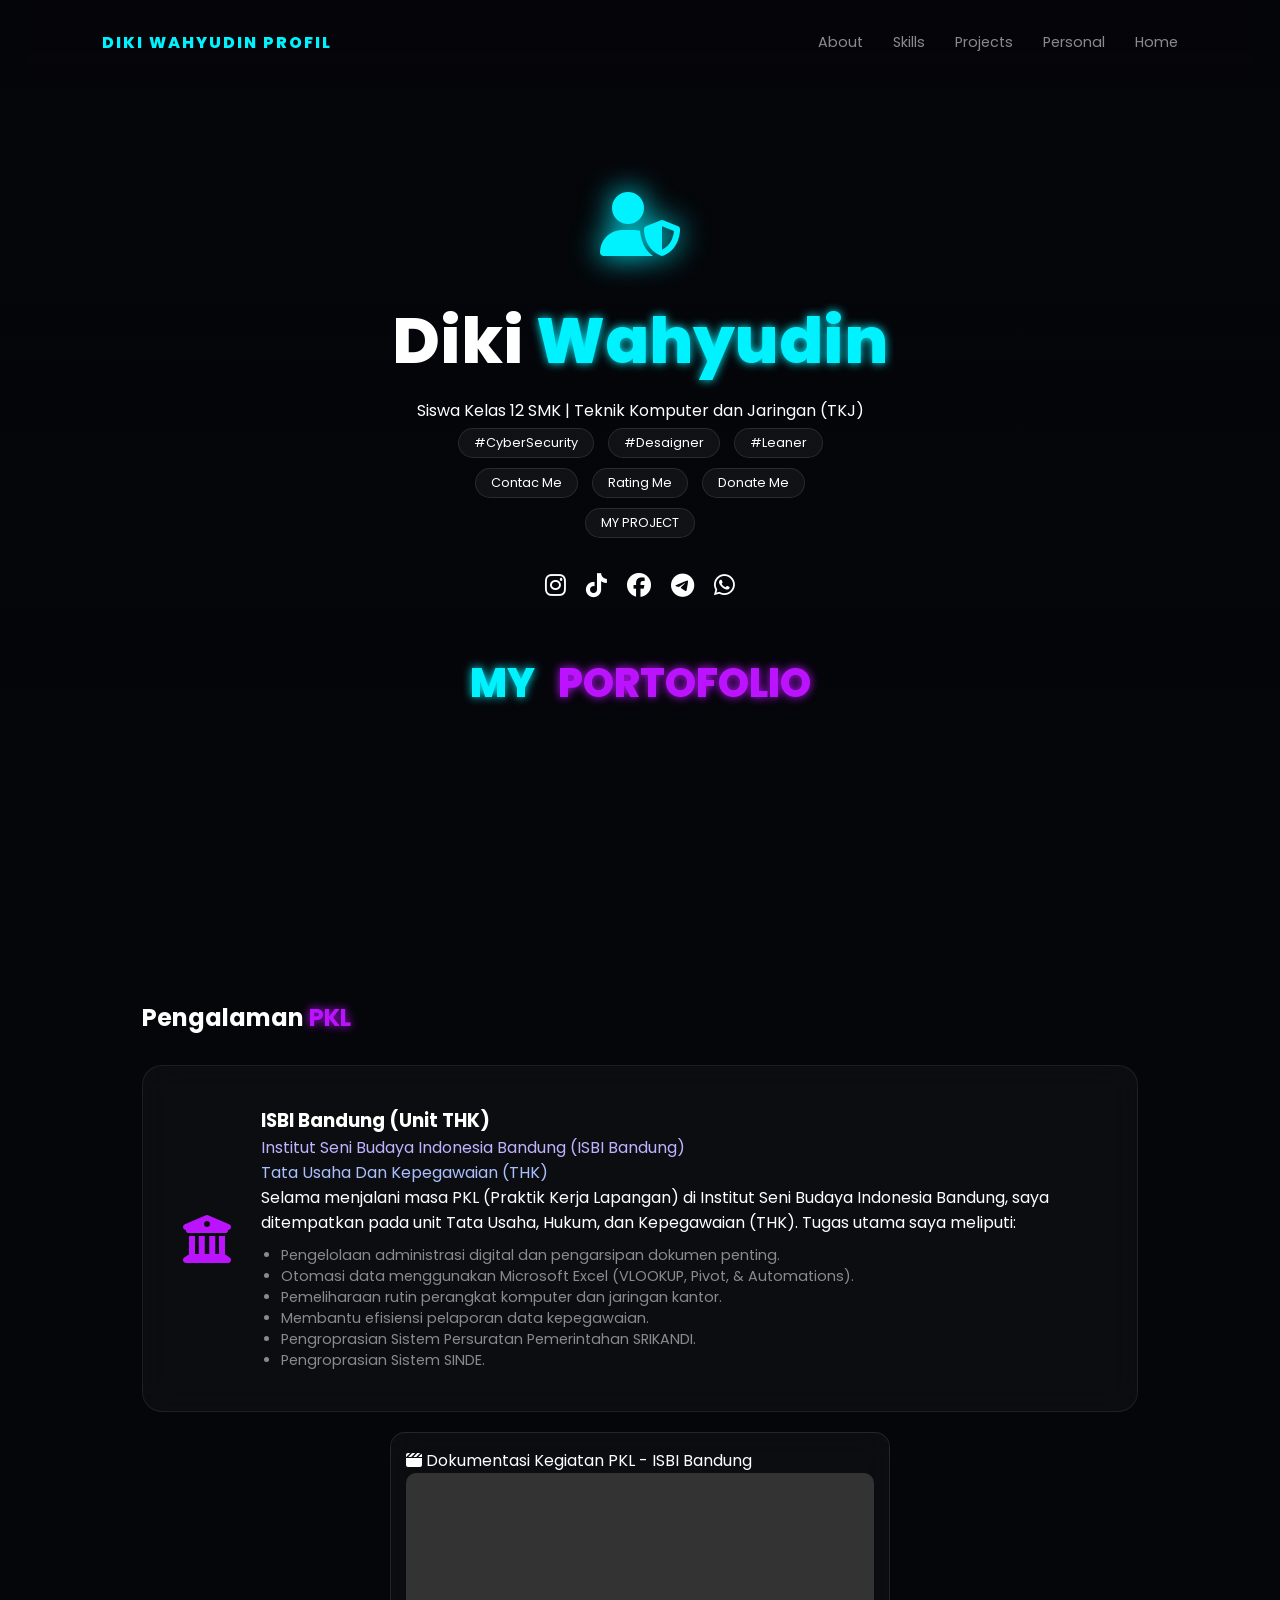
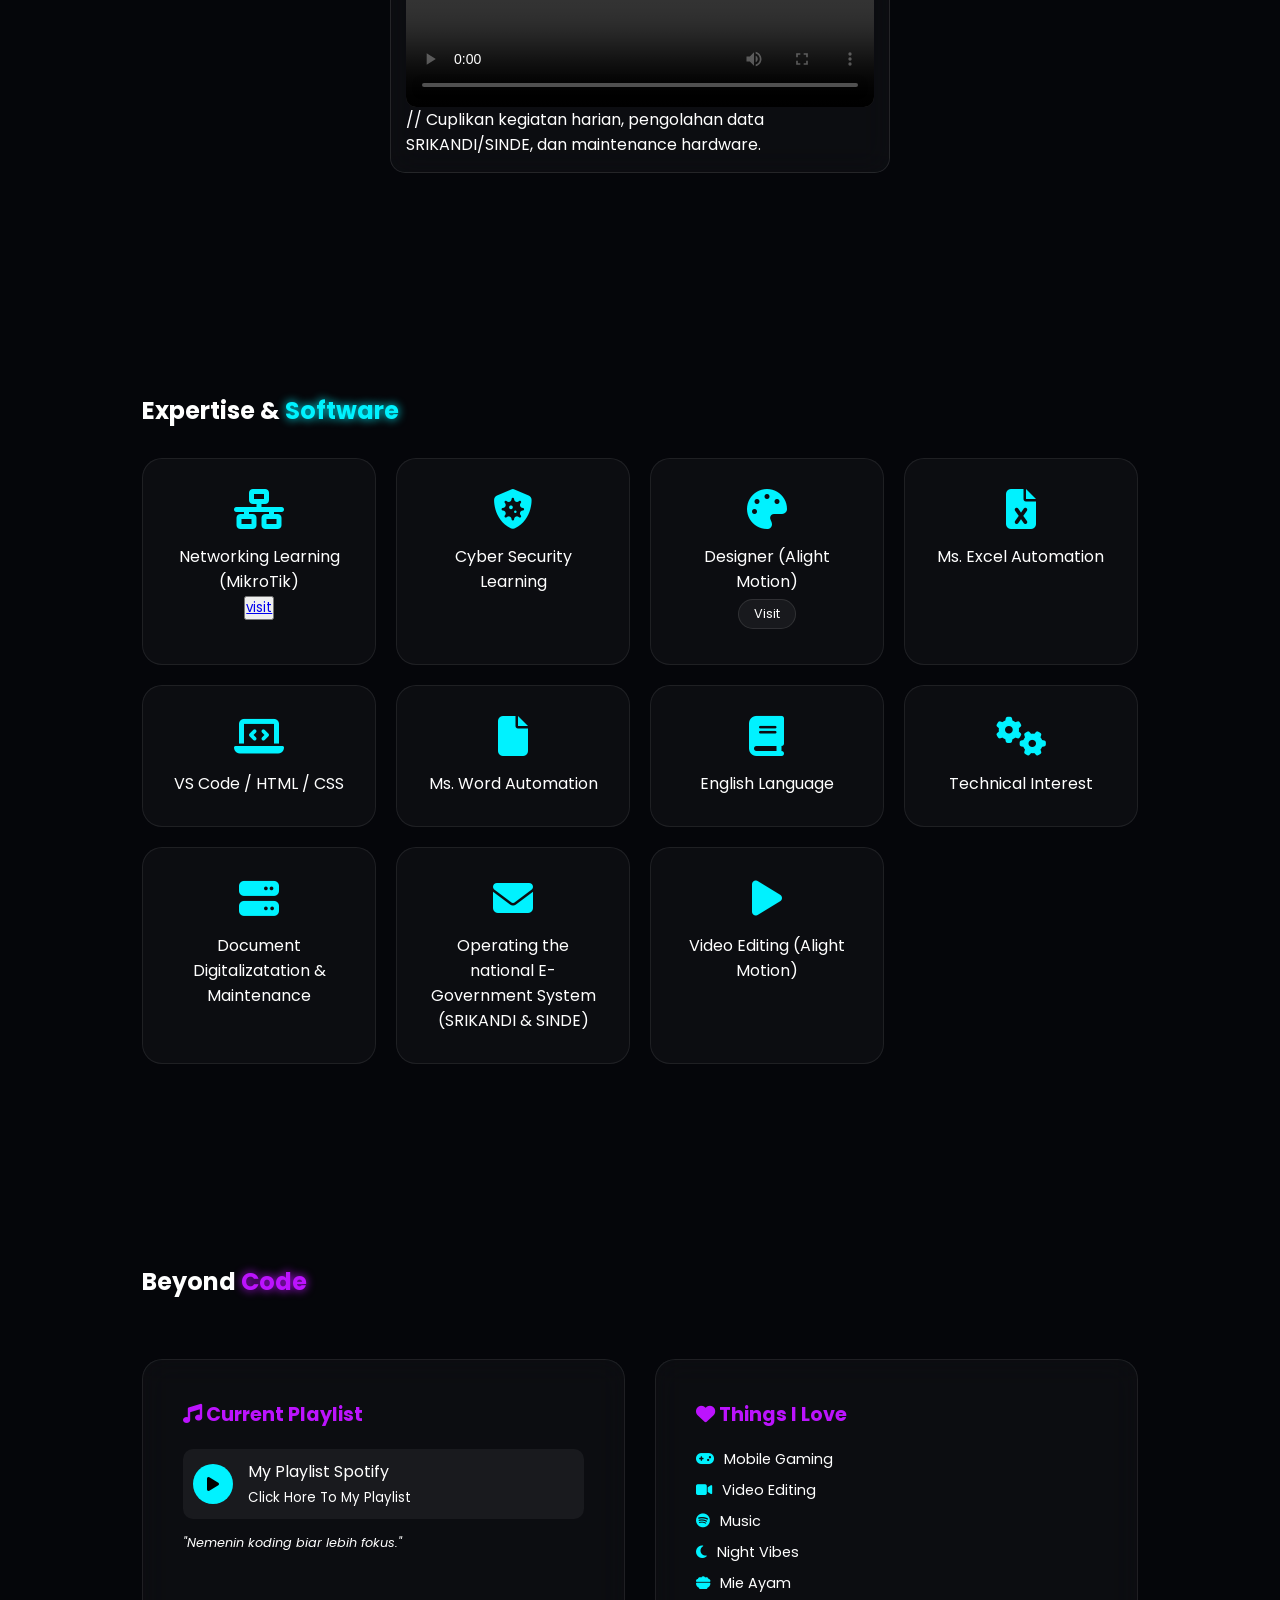
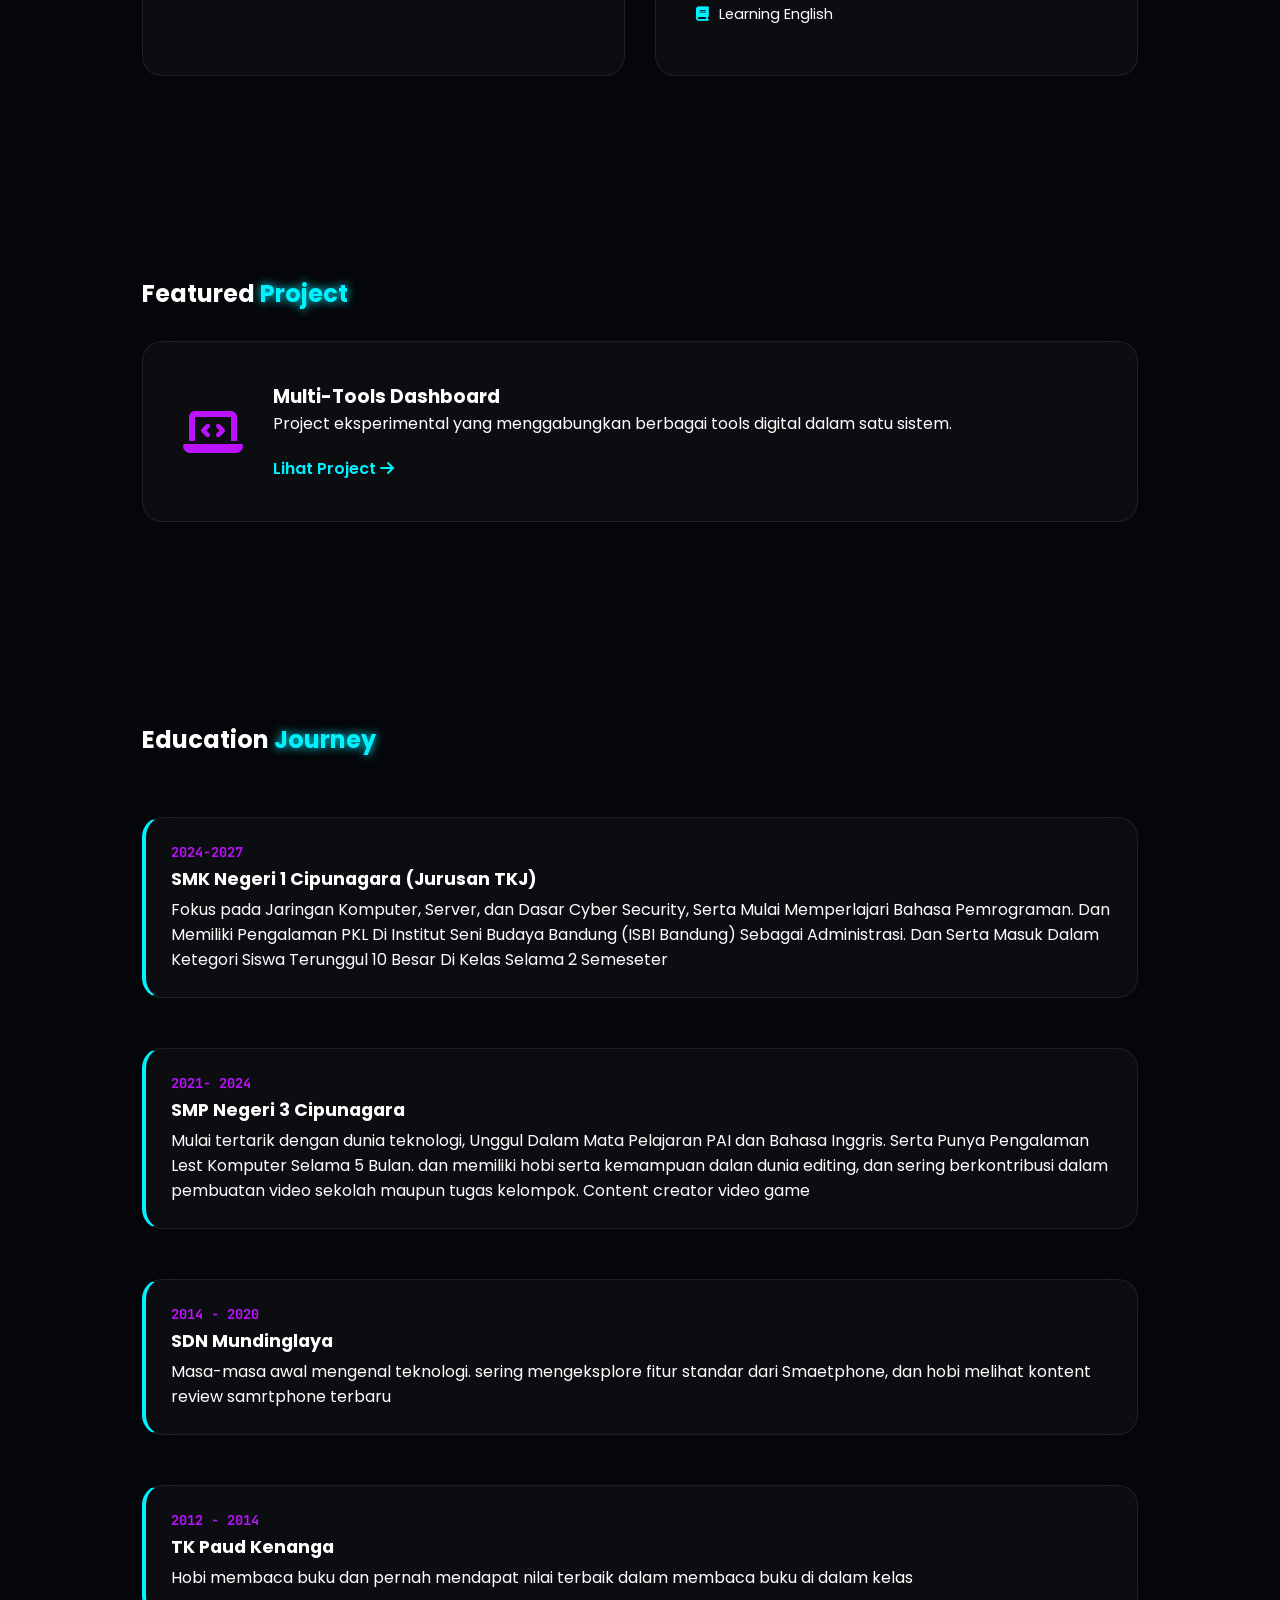
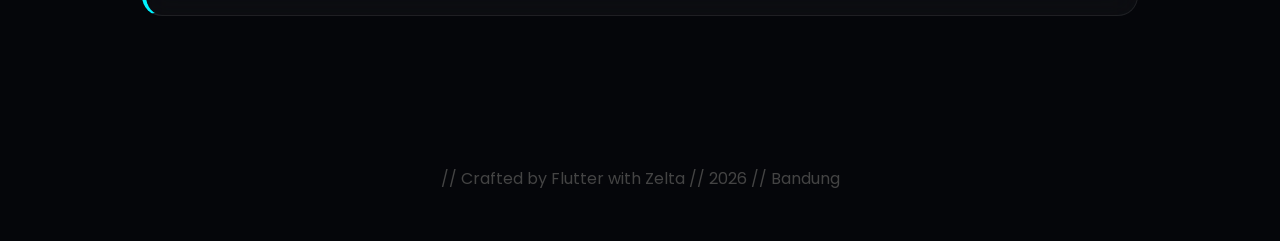
==== index.html @ 9cba92ae "Add files via upload" ====
<!DOCTYPE html>
<html lang="id">
<head>
    <meta charset="UTF-8">
    <meta name="viewport" content="width=device-width, initial-scale=1.0">
    <title>Diki Wahyudin | Cyber Portfolio</title>
    <link rel="stylesheet" href="Portofolio.css">
    <link rel="stylesheet" href="https://cdnjs.cloudflare.com/ajax/libs/font-awesome/6.4.0/css/all.min.css">
    <link rel="stylesheet" href="https://fonts.googleapis.com/css2?family=Poppins:wght@300;400;600;800&family=JetBrains+Mono:wght@400;700&display=swap">
</head>
<body>
    <div class="video-container">
        <video autoplay muted loop playsinline class="video-bg">
            <source src="SABER.mp4" type="video/mp4">
        </video>
        <div class="video-overlay"></div>
    </div>
    <nav>
        <div class="logo">DIKI WAHYUDIN PROFIL</div>
        <div class="nav-links">
            <a href="#about">About</a>
            <a href="#skills">Skills</a>
            <a href="#projects">Projects</a>
            <a href="#personal">Personal</a>
            <a href="tools.html">Home</a>
        </div>
    </nav>
    <section class="hero reveal">
        <div class="profile-glow">
            <i class="fa-solid fa-user-shield"></i>
        </div>
        <h1>Diki <span class="accent-neon">Wahyudin</span></h1>
        <p>Siswa Kelas 12 SMK | Teknik Komputer dan Jaringan (TKJ)</p>
        <div class="hero-tags">
            <span class="tag">#CyberSecurity</span>
            <span class="tag">#Desaigner</span>
            <span class="tag">#Leaner</span><br>
            <a href="CONTACT.html" class="tag" style="text-decoration: none; color: white;">Contac Me</a>
            <a href="RATING.html" class="tag" style="text-decoration: none; color: white;">Rating Me</a>
            <a href="DONATE.html" class="tag" style="text-decoration: none; color: white;">Donate Me</a><br>
            <a href="tools.html" class="tag" style="text-decoration: none; color: white;">MY PROJECT </a>
        </div>
        <div class="social-links">
            <a href="https://www.instagram.com/dik.whydn?igsh=MTRkbHQxcnlxb20zOQ==" target="_blank"><i class="fa-brands fa-instagram"></i></a>
            <a href="https://www.tiktok.com/@fdikiwahyudin?_t=ZS-90j4WsXjA87&_r=1" target="_blank"><i class="fa-brands fa-tiktok"></i></a>
            <a href="https://www.facebook.com/share/1D2dwnJ7a6/" target="_blank"><i class="fa-brands fa-facebook"></i></a>
            <a href="https://t.me/ZeltaSparkle" target="_blank"><i class="fa-brands fa-telegram"></i></a>
            <a href="CONTACT.html"><i class="fa-brands fa-whatsapp"></i></a>
        </div><br><br>
        <h1 style="font-size: 40px; word-spacing: 15px;" class="accent-neon">MY <span class="accent-purple">PORTOFOLIO</span></h1>
    </section>
    <section id="about" class="section-container">
        <h2 class="reveal">Pengalaman <span class="accent-purple">PKL</span></h2>
        <div class="card reveal wide-card">
            <div class="card-content">
                <i class="fa-solid fa-building-columns icon-big"></i>
                <div class="text-group">
                    <h3>ISBI Bandung (Unit THK)</h3>
                    <p style="color: rgb(192, 178, 255);">Institut Seni Budaya Indonesia Bandung (ISBI Bandung) </p>
                    <p style="color: rgb(169, 192, 255);">Tata Usaha Dan Kepegawaian (THK) </p>
                    <p>Selama menjalani masa PKL (Praktik Kerja Lapangan) di Institut Seni Budaya Indonesia Bandung, saya ditempatkan pada unit Tata Usaha, Hukum, dan Kepegawaian (THK). Tugas utama saya meliputi:</p>
                    <ul style="color: var(--text-dim); margin-left: 20px; font-size: 0.9rem; margin-top: 10px;">
                        <li>Pengelolaan administrasi digital dan pengarsipan dokumen penting.</li>
                        <li>Otomasi data menggunakan Microsoft Excel (VLOOKUP, Pivot, & Automations).</li>
                        <li>Pemeliharaan rutin perangkat komputer dan jaringan kantor.</li>
                        <li>Membantu efisiensi pelaporan data kepegawaian.</li>
                        <li>Pengroprasian Sistem Persuratan Pemerintahan SRIKANDI.</li>
                        <li>Pengroprasian Sistem SINDE.</li>
                    </ul>
                </div>
            </div>
        </div>
        <div class="card reveal video-project-card">
    <div class="video-header">
        <i class="fa-solid fa-clapperboard"></i>
        <span>Dokumentasi Kegiatan PKL - ISBI Bandung</span>
    </div>
    <div class="video-wrapper">
        <video controls class="main-video">
            <source src="PKL.mp4" type="video/mp4">
            Browser kamu nggak mendukung tag video nih.
        </video>
    </div>
    <p class="video-caption">// Cuplikan kegiatan harian, pengolahan data SRIKANDI/SINDE, dan maintenance hardware.</p>
</div>
    </section>
    <section id="skills" class="section-container">
        <h2 class="reveal">Expertise & <span class="accent-neon">Software</span></h2>
        <div class="skill-grid">
            <div class="skill-item reveal">
                <i class="fa-solid fa-network-wired"></i>
                <span>Networking Learning (MikroTik)</span><br>
                <button><a href="tools.html">visit</a></button>
            </div>
            <div class="skill-item reveal">
                <i class="fa-solid fa-shield-virus"></i>
                <span>Cyber Security Learning</span>
            </div>
            <div class="skill-item reveal">
                <i class="fa-solid fa-palette"></i>
                <span>Designer (Alight Motion)</span><br>
                <a href="alightmotion.html" class="tag" style="text-decoration: none; color: white;">Visit</a>
            </div>
            <div class="skill-item reveal">
                <i class="fa-solid fa-file-excel"></i>
                <span>Ms. Excel Automation</span>
            </div>
            <div class="skill-item reveal">
                <i class="fa-solid fa-laptop-code"></i>
                <span>VS Code / HTML / CSS</span>
            </div>
            <div class="skill-item reveal">
                <i class="fa-solid fa-file"></i>
                <span>Ms. Word Automation</span>
            </div>
           <div class="skill-item reveal">
                <i class="fa-solid fa-book"></i>
                <span>English Language</span>
            </div>
            <div class="skill-item reveal">
                <i class="fa-solid fa-gears"></i>
                <span>Technical Interest</span>
            </div>
            <div class="skill-item reveal">
                <i class="fa-solid fa-server"></i>
                <span>Document Digitalizatation & Maintenance</span>
            </div>
            <div class="skill-item reveal">
                <i class="fa-solid fa-envelope"></i>
                <span>Operating the national E-Government System (SRIKANDI & SINDE)</span>
            </div>
             <div class="skill-item reveal">
                <i class="fa-solid fa-play"></i>
                <span>Video Editing (Alight Motion)</span>
            </div>
            
        </div>
    </section>
    <section id="personal" class="section-container">
        <h2 class="reveal">Beyond <span class="accent-purple">Code</span></h2>
        <div class="personal-grid" onclick="window.location.href='https://open.spotify.com/playlist/7A0uGa5DHM8zjYmPi2gndk?si=b6f88e91cdd64691';">
            <div class="card reveal personal-card">
                <h3><i class="fa-solid fa-music"></i> Current Playlist</h3>
                <div class="playlist-item">
                    <div class="music-icon"><i class="fa-solid fa-play"></i></div>
                    <div>
                        <p class="song-title">My Playlist Spotify </p>
                        <small>Click Hore To My Playlist</small>
                    </div>
                </div>
                <p style="margin-top: 15px; font-size: 0.8rem; font-style: italic;">"Nemenin koding biar lebih fokus."</p>
            </div>
            <div class="card reveal personal-card">
                <h3><i class="fa-solid fa-heart"></i> Things I Love</h3>
                <ul class="hobby-list">
                    <li><i class="fa-solid fa-gamepad"></i> Mobile Gaming</li>
                    <li><i class="fa-solid fa-video"></i> Video Editing</li>
                    <li><i class="fa-brands fa-spotify"></i> Music</li>
                    <li><i class="fa-solid fa-moon"></i> Night Vibes</li>
                    <li><i class="fa-solid fa-bowl-food"></i> Mie Ayam</li>
                    <li><i class="fa-solid fa-book"></i> Learning English</li>
                </ul>
            </div>
        </div>
    </section>
    <section id="projects" class="section-container">
        <h2 class="reveal">Featured <span class="accent-neon">Project</span></h2>
        <div class="card reveal wide-card project-card">
            <div class="card-content">
                <i class="fa-solid fa-laptop-code icon-big"></i>
                <div class="text-group">
                    <h3>Multi-Tools Dashboard</h3>
                    <p>Project eksperimental yang menggabungkan berbagai tools digital dalam satu sistem.</p>
                    <a href="tools.html" class="btn-link">Lihat Project <i class="fa-solid fa-arrow-right"></i></a>
                </div>
            </div>
        </div>
    </section>
    <section id="education" class="section-container">
    <h2 class="reveal">Education <span class="accent-neon">Journey</span></h2>
    <div class="timeline-grid">      
        <div class="card reveal timeline-card">
            <div class="year">2024-2027</div>
            <h3>SMK Negeri 1 Cipunagara (Jurusan TKJ)</h3>
            <p>Fokus pada Jaringan Komputer, Server, dan Dasar Cyber Security, Serta Mulai Memperlajari Bahasa Pemrograman. Dan Memiliki Pengalaman PKL Di Institut Seni Budaya Bandung (ISBI Bandung) Sebagai Administrasi. Dan Serta Masuk Dalam Ketegori Siswa Terunggul 10 Besar Di Kelas Selama 2 Semeseter</p>
        </div>
        <div class="card reveal timeline-card">
            <div class="year">2021- 2024</div>
            <h3>SMP Negeri 3 Cipunagara</h3>
            <p>Mulai tertarik dengan dunia teknologi, Unggul Dalam Mata Pelajaran PAI dan Bahasa Inggris. Serta Punya Pengalaman Lest Komputer Selama 5 Bulan. dan memiliki hobi serta kemampuan dalan dunia editing, dan sering berkontribusi dalam pembuatan video sekolah maupun tugas kelompok. Content creator video game</p>
        </div>
        <div class="card reveal timeline-card">
            <div class="year">2014 - 2020</div>
            <h3>SDN Mundinglaya</h3>
            <p>Masa-masa awal mengenal teknologi. sering mengeksplore fitur standar dari Smaetphone, dan hobi melihat kontent review samrtphone terbaru</p>
        </div>
        <div class="card reveal timeline-card">
            <div class="year">2012 - 2014</div>
            <h3>TK Paud Kenanga</h3>
            <p>Hobi membaca buku dan pernah mendapat nilai terbaik dalam membaca buku di dalam kelas</p>
        </div>
    </div>
</section>
    <footer>
        <p>// Crafted by Flutter with Zelta // 2026 // Bandung</p>
    </footer>

    <script>
        function reveal() {
            var reveals = document.querySelectorAll(".reveal");
            for (var i = 0; i < reveals.length; i++) {
                var windowHeight = window.innerHeight;
                var elementTop = reveals[i].getBoundingClientRect().top;
                if (elementTop < windowHeight - 100) {
                    reveals[i].classList.add("active");
                }
            }
        }
        window.addEventListener("scroll", reveal);
        reveal();
    </script>
</body>
</html>
---- Portofolio.css ----
@media (max-width: 480px) {
    body { padding-top: 60px !important; }
    .navbar { padding: 5px 15px !important; }
    .logo { font-size: 16px !important; }
    .nav-links li a { font-size: 11px !important; padding: 4px 6px !important; }
    .card { padding: 20px !important; }
}
:root {
    --bg-color: #05060a;
    --accent-neon: #00f2ff;
    --accent-purple: #bc13fe;
    --text-main: #ffffff;
    --text-dim: #8a8a8a;
}

* {
    margin: 0;
    padding: 0;
    box-sizing: border-box;
    font-family: 'Poppins', sans-serif;
    scroll-behavior: smooth;
}

body {
    background-color: var(--bg-color);
    color: var(--text-main);
    overflow-x: hidden;
}

::-webkit-scrollbar { width: 6px; }
::-webkit-scrollbar-track { background: var(--bg-color); }
::-webkit-scrollbar-thumb { background: var(--accent-purple); border-radius: 10px; }

.video-container {
    position: fixed;
    top: 0;
    left: 0;
    width: 100%;
    height: 100%;
    z-index: -2;
}

.video-bg {
    width: 100%;
    height: 100%;
    object-fit: cover;
    filter: brightness(0.4);
}

.video-overlay {
    position: absolute;
    top: 0; left: 0; width: 100%; height: 100%;
    background: linear-gradient(to bottom, rgba(5,6,10,0.5), var(--bg-color));
    z-index: -1;
    pointer-events: none; /* Biar ga ngeblok klik mouse/sentuhan jari */
}

nav {
    display: flex;
    justify-content: space-between;
    align-items: center;
    padding: 30px 8%;
    position: fixed;
    width: 100%;
    z-index: 100;
    backdrop-filter: blur(10px);
    -webkit-backdrop-filter: blur(10px);
}

.logo { 
    font-weight: 800; 
    color: var(--accent-neon); 
    letter-spacing: 2px; 
}

.nav-links {
    display: flex;
    align-items: center;
}

.nav-links a { 
    text-decoration: none; 
    color: var(--text-dim); 
    margin-left: 30px; 
    font-size: 0.9rem; 
    transition: 0.3s;
}

.nav-links a:hover { 
    color: var(--accent-neon); 
}

.section-container {
    padding: 100px 8%;
    max-width: 1200px;
    margin: 0 auto;
}

.hero {
    height: 100vh;
    display: flex;
    flex-direction: column;
    justify-content: center;
    align-items: center;
    text-align: center;
}

.profile-glow {
    font-size: 4rem;
    color: var(--accent-neon);
    margin-bottom: 20px;
    filter: drop-shadow(0 0 15px var(--accent-neon));
}

.hero h1 { 
    font-size: 4rem; 
    font-weight: 800; 
    margin-bottom: 10px; 
}

.accent-neon { color: var(--accent-neon); text-shadow: 0 0 10px var(--accent-neon); }
.accent-purple { color: var(--accent-purple); text-shadow: 0 0 10px var(--accent-purple); }

.tag {
    background: rgba(255,255,255,0.05);
    padding: 5px 15px;
    border-radius: 20px;
    font-size: 0.8rem;
    margin: 5px;
    border: 1px solid rgba(255,255,255,0.1);
    display: inline-block;
}

.link {
    text-decoration: none;
    color: white;
}

.card {
    background: rgba(255, 255, 255, 0.03);
    border: 1px solid rgba(255, 255, 255, 0.08);
    backdrop-filter: blur(15px);
    -webkit-backdrop-filter: blur(15px);
    border-radius: 20px;
    padding: 40px;
    margin-top: 30px;
}

.wide-card .card-content {
    display: flex;
    align-items: center;
    gap: 30px;
}

.icon-big { font-size: 3rem; color: var(--accent-purple); }

.skill-grid {
    display: grid;
    grid-template-columns: repeat(auto-fit, minmax(200px, 1fr));
    gap: 20px;
    margin-top: 30px;
}

.skill-item {
    background: rgba(255,255,255,0.03);
    padding: 30px;
    border-radius: 20px;
    text-align: center;
    border: 1px solid rgba(255,255,255,0.08);
    transition: 0.3s;
}

.skill-item i { font-size: 2.5rem; color: var(--accent-neon); margin-bottom: 15px; display: block; }
.skill-item:hover { border-color: var(--accent-neon); transform: translateY(-10px); }

.btn-link {
    display: inline-block;
    margin-top: 20px;
    color: var(--accent-neon);
    text-decoration: none;
    font-weight: 600;
}

.personal-grid {
    display: grid;
    grid-template-columns: repeat(auto-fit, minmax(300px, 1fr));
    gap: 30px;
    margin-top: 30px;
}

.personal-card h3 {
    margin-bottom: 20px;
    color: var(--accent-purple);
    font-size: 1.2rem;
}

.playlist-item {
    display: flex;
    align-items: center;
    gap: 15px;
    background: rgba(255,255,255,0.05);
    padding: 10px;
    border-radius: 10px;
    margin-bottom: 10px;
}

.music-icon {
    width: 40px;
    height: 40px;
    background: var(--accent-neon);
    border-radius: 50%;
    display: flex;
    justify-content: center;
    align-items: center;
    color: #000;
}

.hobby-list { list-style: none; }
.hobby-list li {
    margin-bottom: 10px;
    font-size: 0.9rem;
    display: flex;
    align-items: center;
    gap: 10px;
}
.hobby-list li i { color: var(--accent-neon); }

/* --- Timeline Grid --- */
.timeline-grid {
    display: grid;
    grid-template-columns: 1fr;
    gap: 20px;
    margin-top: 30px;
    position: relative;
}

.timeline-card {
    padding: 25px !important;
    border-left: 4px solid var(--accent-neon) !important;
}

.year {
    font-family: 'JetBrains Mono', monospace;
    color: var(--accent-purple);
    font-size: 0.85rem;
    font-weight: 700;
    margin-bottom: 5px;
}

.timeline-card h3 { font-size: 1.1rem; margin-bottom: 5px; }

/* --- Video Project Card --- */
.video-project-card {
    margin: 20px auto; 
    max-width: 500px;
    padding: 15px !important;
    background: rgba(255, 255, 255, 0.03);
    border-radius: 15px;
    border: 1px solid rgba(255, 255, 255, 0.1);
}

.main-video {
    width: 100%;
    height: auto;
    border-radius: 10px;
    display: block;
}

.social-links {
    margin-top: 25px;
    display: flex;
    gap: 20px;
}

.social-links a {
    color: var(--text-main);
    font-size: 1.5rem;
    transition: 0.3s;
}

.social-links a:hover {
    color: var(--accent-neon);
    transform: translateY(-5px);
    filter: drop-shadow(0 0 8px var(--accent-neon));
}

footer { text-align: center; padding: 50px; color: #444; font-family: 'JetBrains Mono', monospace; }

.reveal { opacity: 0; transform: translateY(30px); transition: 1s ease-out; }
.reveal.active { opacity: 1; transform: translateY(0); }

@media (max-width: 768px) {
    nav {
        padding: 20px 5%;
    }
    
    .nav-links a {
        margin-left: 15px;
        font-size: 0.8rem;
    }

    .section-container {
        padding: 60px 5%;
    }

    .hero h1 {
        font-size: 2.5rem; 
    }

    .profile-glow {
        font-size: 2.5rem;
    }

    .card {
        padding: 25px 20px;
    }

    .wide-card .card-content {
        flex-direction: column;
        text-align: center;
        gap: 15px;
    }
}

@media (max-width: 480px) {
    nav {
        flex-direction: column;
        gap: 10px;
        padding: 15px;
        text-align: center;
    }

    .nav-links a {
        margin: 0 10px;
    }

    .hero h1 {
        font-size: 2rem;
    }

    .skill-grid {
        grid-template-columns: 1fr;
    }

    img, video {
        max-width: 100%;
        height: auto;
    }
}

    .btn-back { position: fixed; top: 85px; left: 15px; color: var(--text-dim); text-decoration: none; font-size: 0.75rem; z-index: 10; background: rgba(0,0,0,0.5); padding: 5px 10px; border-radius: 8px; transition: 0.2s; border: 1px solid rgba(255,255,255,0.05); }
    .btn-back:hover { color: #fff; background: rgba(0,0,0,0.8); border-color: var(--accent-neon); }
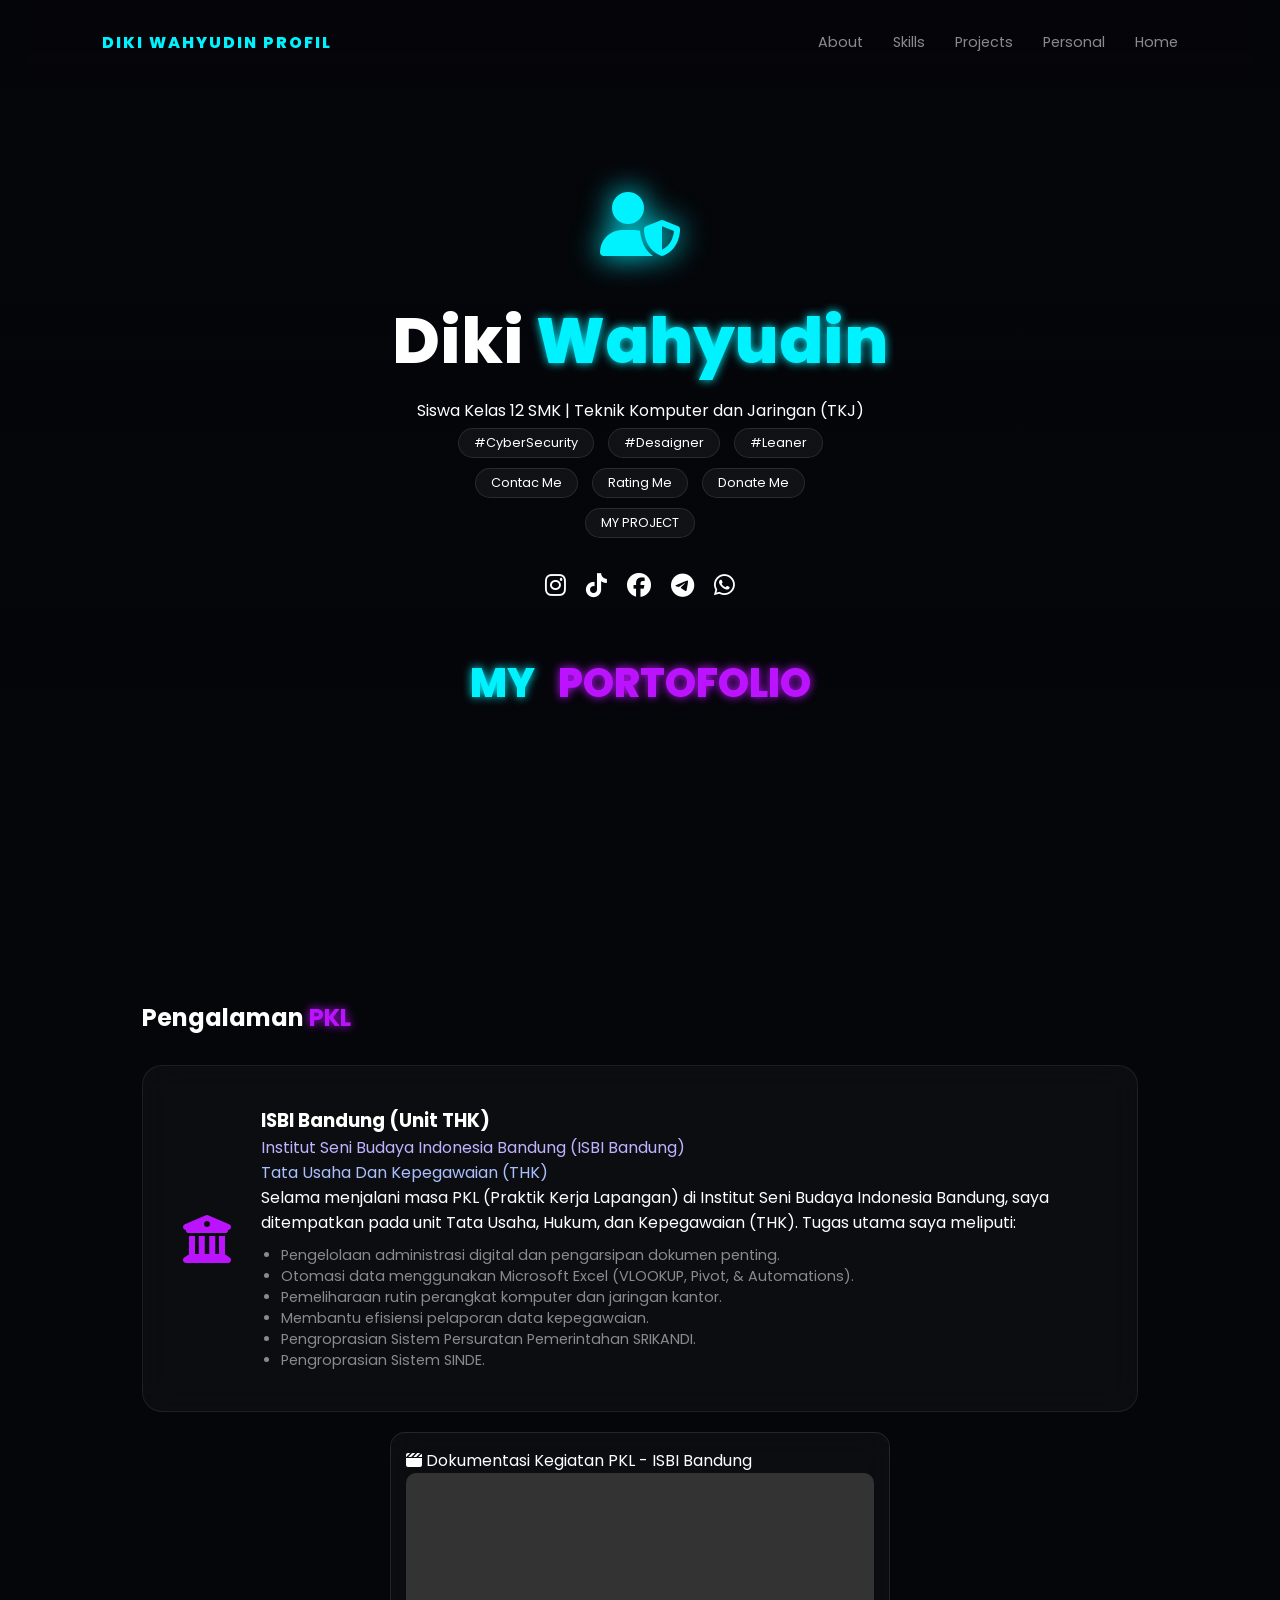
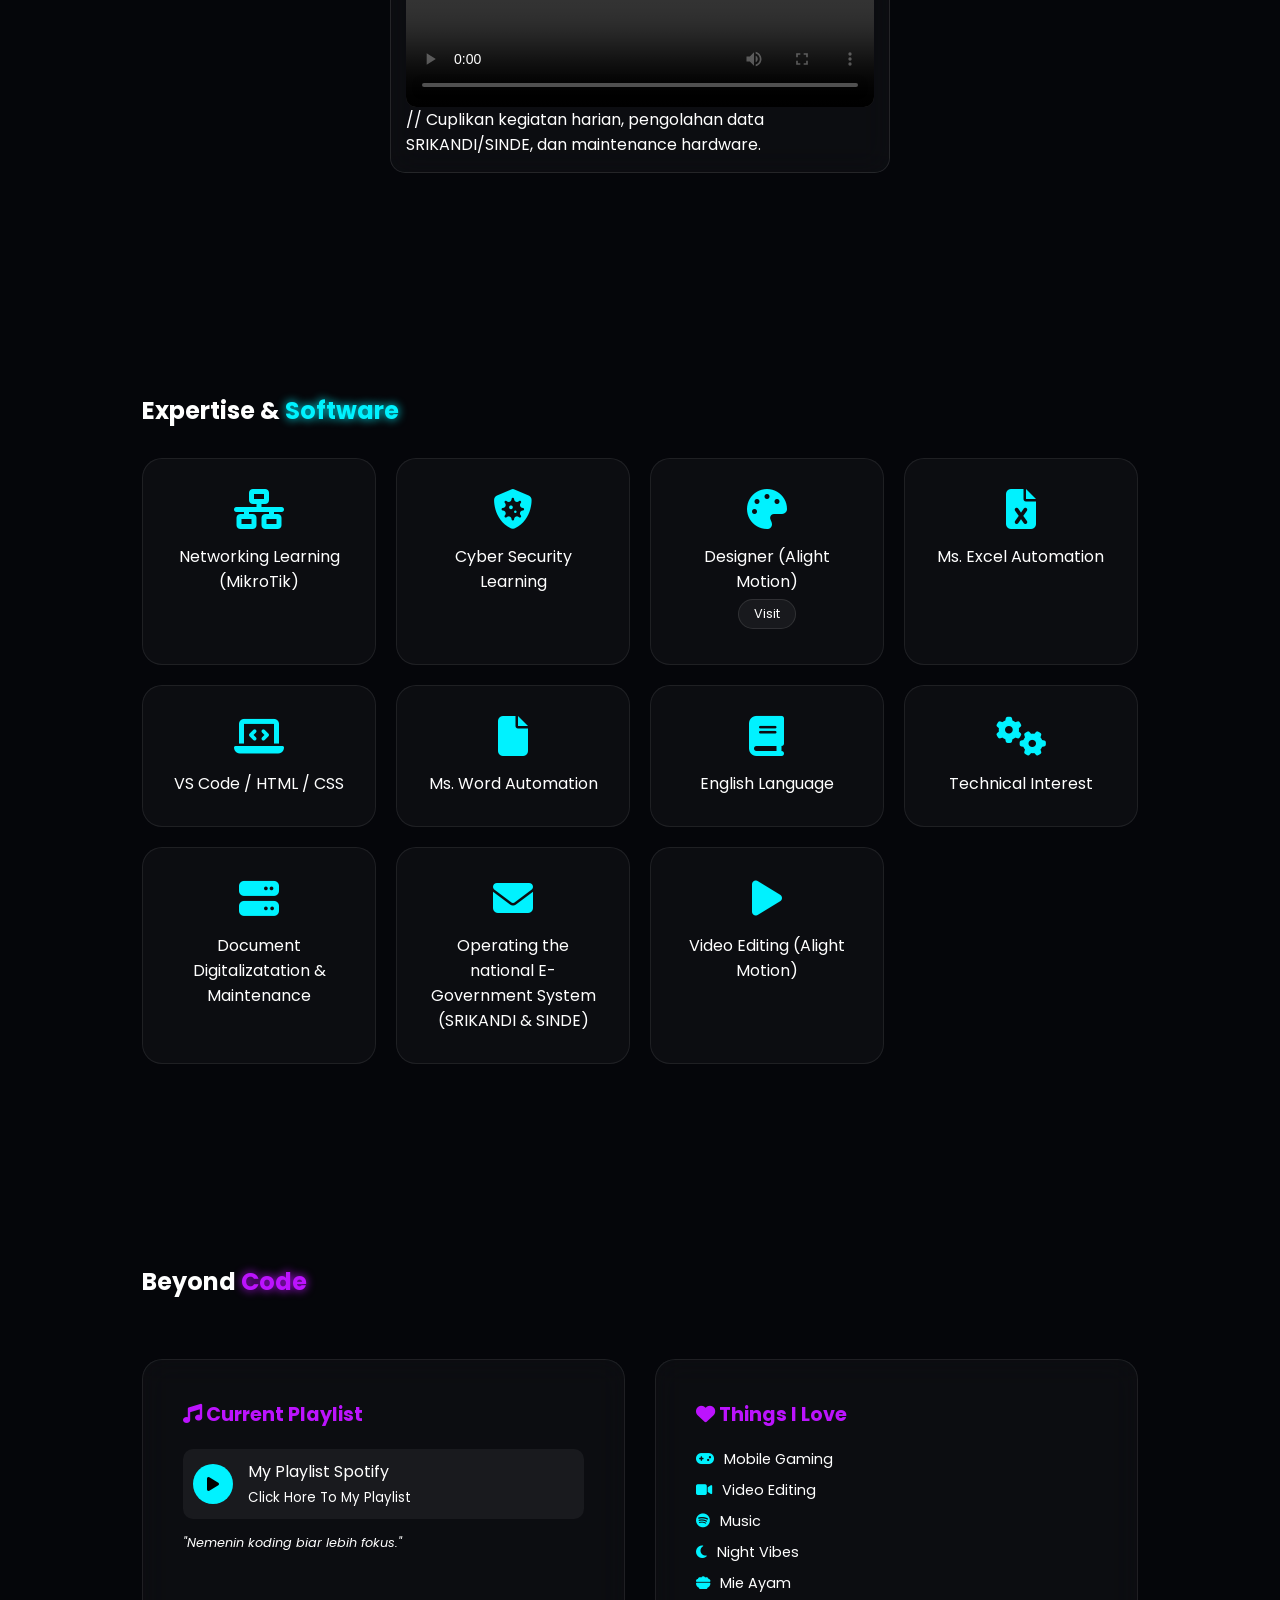
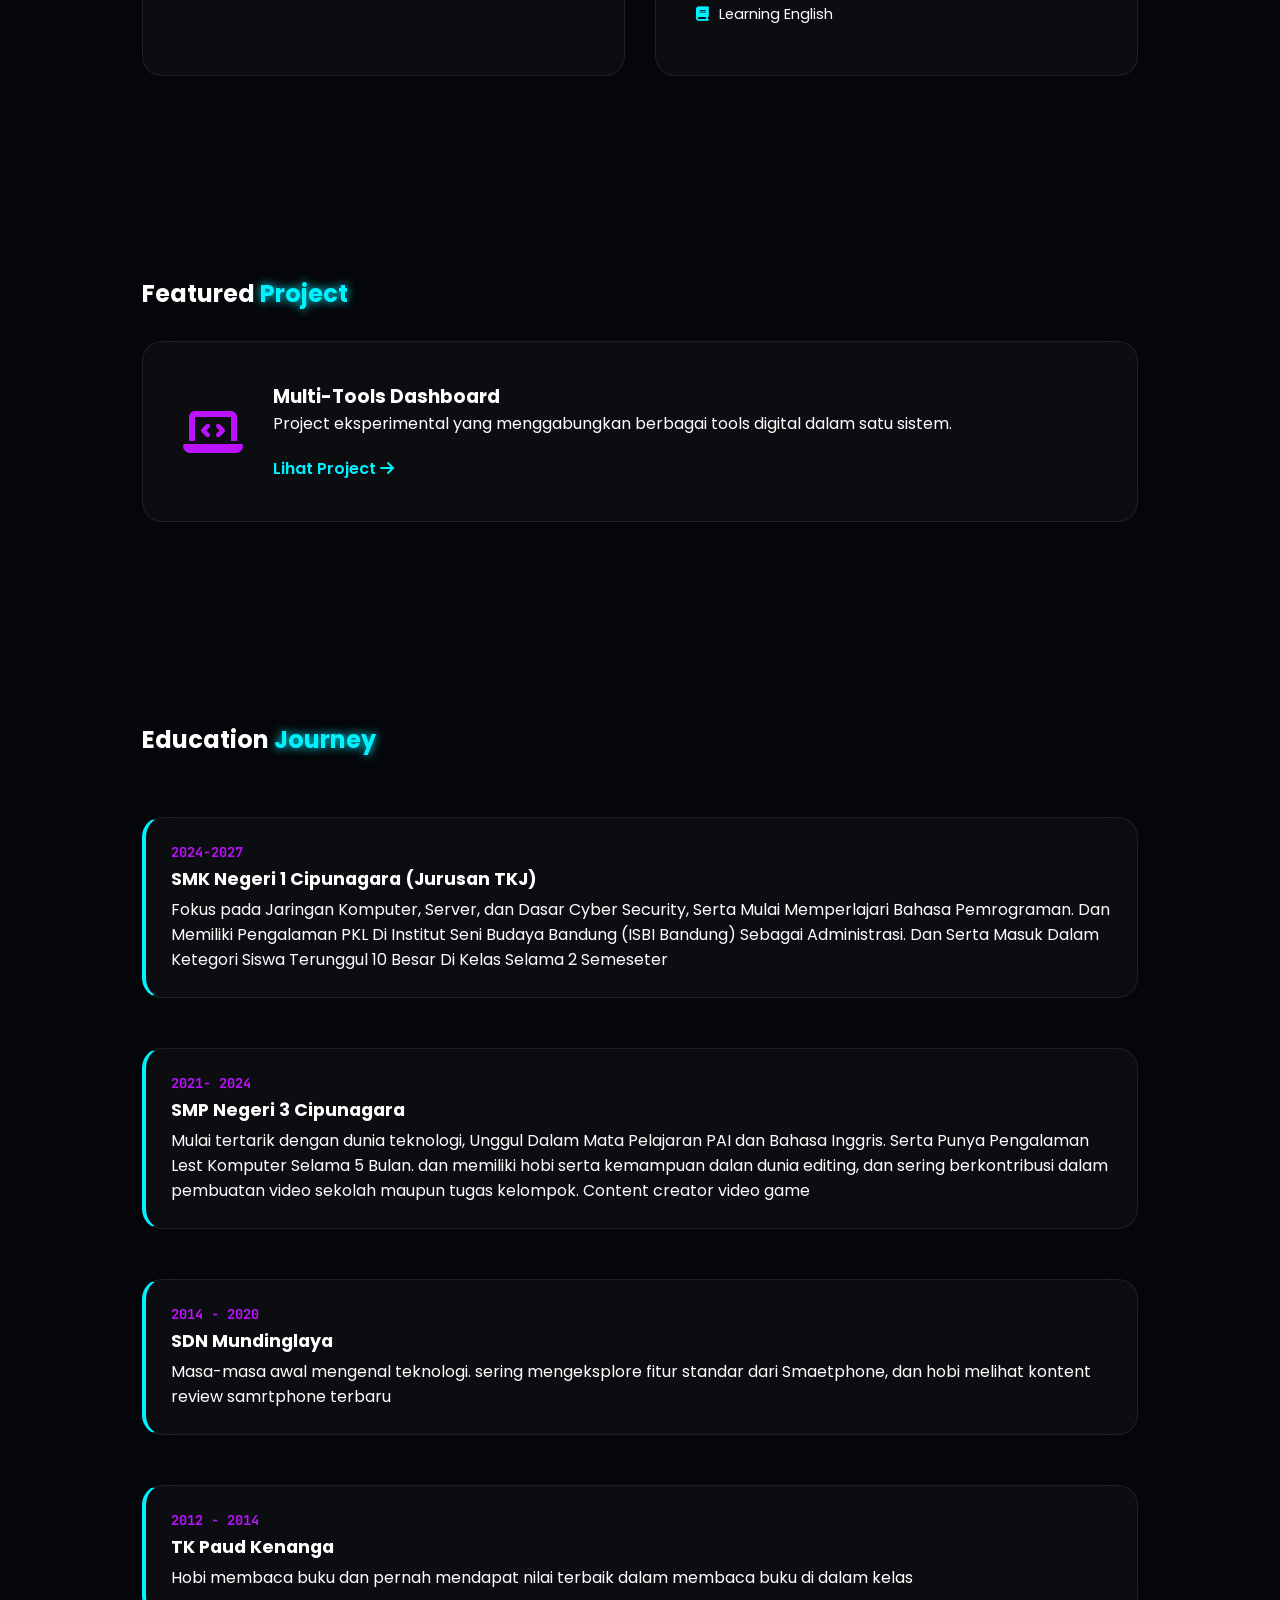
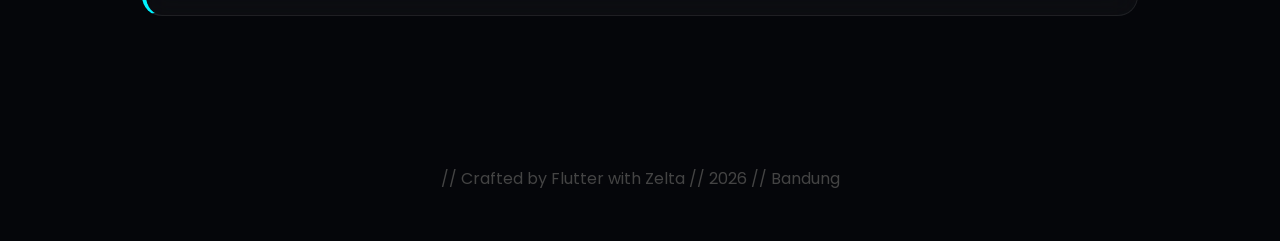
==== commit 2b4b898d: "Update index.html" ====
--- a/index.html
+++ b/index.html
@@ -90,7 +90,6 @@
             <div class="skill-item reveal">
                 <i class="fa-solid fa-network-wired"></i>
                 <span>Networking Learning (MikroTik)</span><br>
-                <button><a href="tools.html">visit</a></button>
             </div>
             <div class="skill-item reveal">
                 <i class="fa-solid fa-shield-virus"></i>
@@ -99,7 +98,7 @@
             <div class="skill-item reveal">
                 <i class="fa-solid fa-palette"></i>
                 <span>Designer (Alight Motion)</span><br>
-                <a href="alightmotion.html" class="tag" style="text-decoration: none; color: white;">Visit</a>
+                <a href="https://dikiwebaja.github.io/SoonPorto/" class="tag" style="text-decoration: none; color: white;">Visit</a>
             </div>
             <div class="skill-item reveal">
                 <i class="fa-solid fa-file-excel"></i>
@@ -171,7 +170,7 @@
                 <div class="text-group">
                     <h3>Multi-Tools Dashboard</h3>
                     <p>Project eksperimental yang menggabungkan berbagai tools digital dalam satu sistem.</p>
-                    <a href="tools.html" class="btn-link">Lihat Project <i class="fa-solid fa-arrow-right"></i></a>
+                    <a href="" class="btn-link">Lihat Project <i class="fa-solid fa-arrow-right"></i></a>
                 </div>
             </div>
         </div>
@@ -220,4 +219,4 @@
         reveal();
     </script>
 </body>
-</html>+</html>
